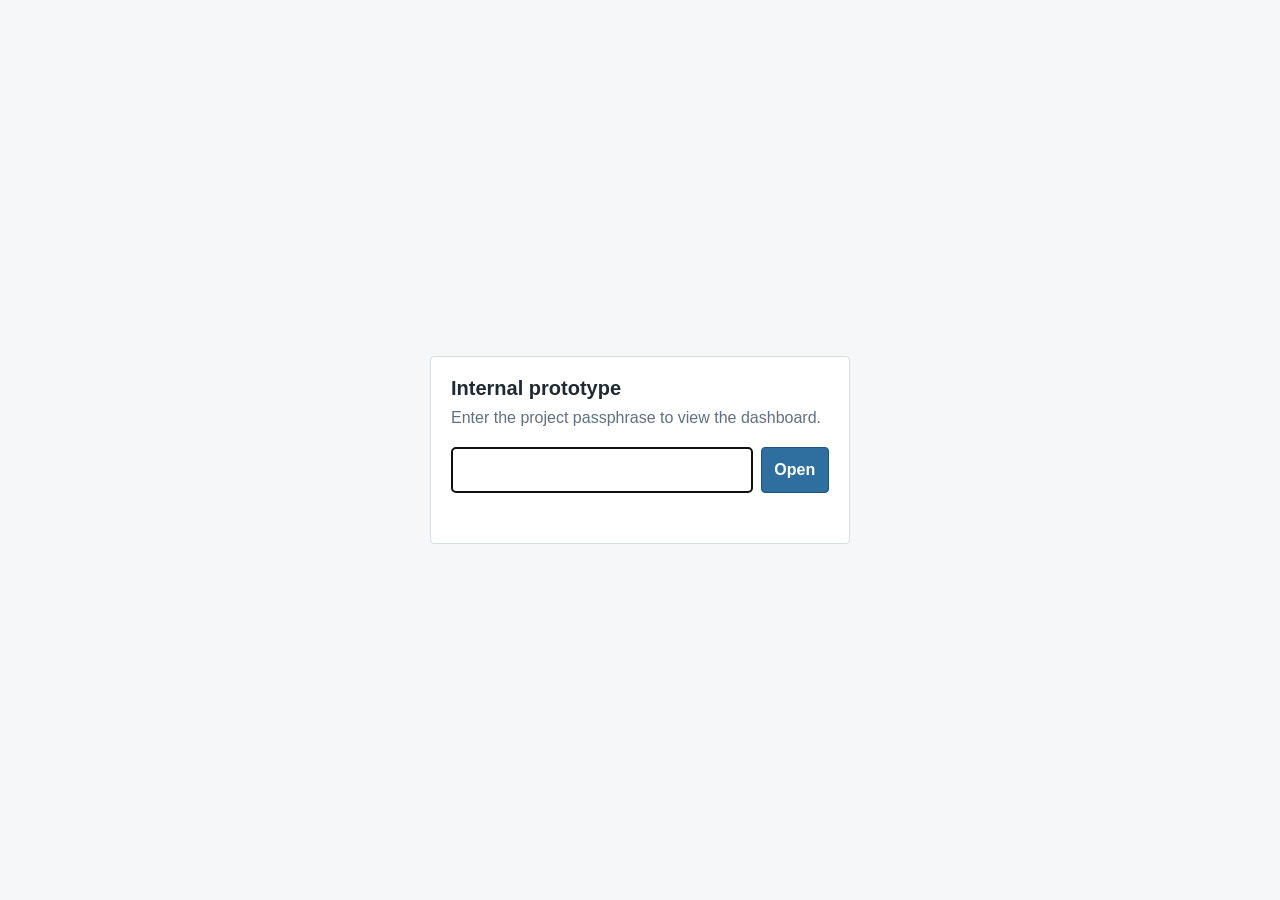
==== index.html @ 63919d55 "Website files in root folder" ====
<!DOCTYPE html>
<html lang="en">
<head>
  <meta charset="UTF-8">
  <meta name="viewport" content="width=device-width, initial-scale=1.0">
  <meta name="robots" content="noindex, nofollow">
  <meta name="description" content="IP3 bus-bunching prototype.">
  <title>IP3 Bus Bunching Prototype</title>
  <link rel="stylesheet" href="assets/styles.css">
</head>
<body class="locked">
  <div class="access-gate" role="dialog" aria-modal="true" aria-labelledby="access-title">
    <form class="access-panel" id="accessForm">
      <h1 id="access-title">Internal prototype</h1>
      <p>Enter the project passphrase to view the dashboard.</p>
      <div class="access-row">
        <input id="accessPassword" type="password" autocomplete="current-password" aria-label="Passphrase">
        <button type="submit">Open</button>
      </div>
      <div class="access-error" id="accessError" aria-live="polite"></div>
    </form>
  </div>
  <div class="site-shell">
    <header class="top-header">
  <div class="header-inner">
    <div class="brand-group">
      <div class="agency-mark">
        <img src="assets/DOT-logo-2.png" alt="U.S. Department of Transportation logo">
      </div>
      <div>
        <div class="brand-title">U.S. Department of Transportation</div>
        <div class="brand-subtitle">Volpe Center IP3 Transit Analytics</div>
      </div>
    </div>
    
  </div>
</header>
    
<section class="hero">
  <div class="section-inner">
    <div class="hero-content">
      <p class="eyebrow">IP3</p>
      <h1>Bus Bunching Prototype</h1>
      <p>Select a partner agency.</p>
    </div>
  </div>
</section>

<main>
  <div class="section-inner">
    <section class="section" aria-labelledby="agency-heading">
      <div class="section-heading">
        <h2 id="agency-heading">Partner Agencies</h2>
      </div>
      <div class="agency-grid">
        
<a href="agencies/madison-metro.html" class="agency-card">
  <div class="card-top">
    <span class="card-kicker">Madison, Wisconsin</span>
    <span class="status ">Open</span>
  </div>
  <h3>Madison Metro Transit</h3>
  <span class="card-action">Open agency page <span class="arrow" aria-hidden="true">&rarr;</span></span>
</a>
<a href="agencies/appalcart.html" class="agency-card">
  <div class="card-top">
    <span class="card-kicker">Boone, North Carolina</span>
    <span class="status ">Open</span>
  </div>
  <h3>AppalCart</h3>
  <span class="card-action">Open agency page <span class="arrow" aria-hidden="true">&rarr;</span></span>
</a>
      </div>
    </section>
  </div>
</main>

    <footer class="footer">Internal IP3 bus-bunching prototype. Generated from local analysis exports.</footer>
  </div>
  <script>
    (() => {
      const allowed = "ip3-oct1";
      const key = "ip3_bus_bunching_access";
      const unlock = () => document.body.classList.remove("locked");
      if (window.localStorage.getItem(key) === "ok") unlock();
      const form = document.getElementById("accessForm");
      const input = document.getElementById("accessPassword");
      const error = document.getElementById("accessError");
      form.addEventListener("submit", (event) => {
        event.preventDefault();
        if ((input.value || "").trim().toLowerCase() === allowed) {
          window.localStorage.setItem(key, "ok");
          unlock();
        } else {
          error.textContent = "Incorrect passphrase.";
          input.select();
        }
      });
      input.focus();
    })();
  </script>
</body>
</html>
---- assets/styles.css ----
:root {
  --navy: #1f2d3a;
  --blue: #2f6f9f;
  --blue-dark: #1f547a;
  --ink: #1f2933;
  --muted: #607080;
  --paper: #ffffff;
  --soft: #f6f7f9;
  --border: #d6dde3;
  --green: #2d7d59;
  --amber: #b35c00;
  --aqua: #0f766e;
  --plum: #6d4c71;
  --shadow: none;
}

* { box-sizing: border-box; }

body {
  min-height: 100vh;
  margin: 0;
  color: var(--ink);
  background: var(--soft);
  font-family: "Public Sans", "Segoe UI", Arial, sans-serif;
  line-height: 1.55;
}

a { color: inherit; }

.top-header {
  color: var(--ink);
  background: #ffffff;
  border-top: 4px solid var(--blue);
  border-bottom: 1px solid var(--border);
}

.header-inner,
.section-inner {
  width: min(1180px, calc(100% - 2rem));
  margin: 0 auto;
}

.header-inner {
  display: flex;
  min-height: 76px;
  align-items: center;
  justify-content: space-between;
  gap: 16px;
}

.brand-group {
  display: flex;
  align-items: center;
  gap: 14px;
}

.agency-mark {
  display: flex;
  width: 54px;
  height: 54px;
  padding: 3px;
  flex: 0 0 auto;
  align-items: center;
  justify-content: center;
  background: #ffffff;
  border: 1px solid var(--border);
}

.agency-mark img {
  display: block;
  width: 100%;
  height: 100%;
  object-fit: contain;
}

.brand-title {
  font-size: 1.05rem;
  font-weight: 750;
}

.brand-subtitle {
  margin-top: 2px;
  color: var(--muted);
  font-size: 0.82rem;
}

.nav-link {
  color: var(--blue);
  font-size: 0.9rem;
  font-weight: 700;
  text-decoration: none;
}

.nav-link:hover { text-decoration: underline; }

.hero {
  color: var(--ink);
  background: #ffffff;
  border-bottom: 1px solid var(--border);
}

.hero .section-inner {
  display: grid;
  min-height: 0;
  padding: 2rem 0;
  align-items: start;
  gap: 2rem;
}

.hero-content { max-width: 870px; }

.eyebrow {
  margin: 0 0 0.75rem;
  color: var(--muted);
  font-size: 0.78rem;
  font-weight: 800;
  letter-spacing: 0.14em;
  text-transform: uppercase;
}

h1 {
  margin: 0;
  font-size: clamp(1.75rem, 3vw, 2.35rem);
  line-height: 1.15;
}

.hero p:last-child {
  max-width: 780px;
  margin: 0.65rem 0 0;
  color: var(--muted);
  font-size: 1rem;
}

main { padding: 1.5rem 0 3rem; }

.section {
  margin-top: 1.5rem;
}

.section:first-child { margin-top: 0; }

.section-heading {
  margin-bottom: 1rem;
}

.section-heading h2 {
  margin: 0;
  color: var(--navy);
  font-size: clamp(1.45rem, 3vw, 2rem);
}

.section-heading p {
  max-width: 820px;
  margin: 0.35rem 0 0;
  color: var(--muted);
}

.agency-grid {
  display: grid;
  grid-template-columns: repeat(2, minmax(0, 1fr));
  gap: 1rem;
}

.agency-card,
.panel,
.metric,
.definition,
.bar-chart,
.map-panel,
.table-panel {
  background: var(--paper);
  border: 1px solid var(--border);
  border-radius: 4px;
  box-shadow: none;
}

.agency-card {
  display: flex;
  min-height: 150px;
  padding: 1rem;
  flex-direction: column;
  text-decoration: none;
  border-top: 4px solid var(--blue);
  transition: transform 160ms ease, box-shadow 160ms ease, border-color 160ms ease;
}

.agency-card:hover {
  transform: none;
  border-top-color: var(--blue-dark);
  box-shadow: var(--shadow);
}

.agency-card:focus-visible {
  outline: 3px solid rgba(29, 112, 184, 0.35);
  outline-offset: 4px;
}

.card-kicker,
.status {
  font-size: 0.72rem;
  font-weight: 800;
  letter-spacing: 0.08em;
  text-transform: uppercase;
}

.card-kicker { color: var(--muted); }

.status {
  display: inline-flex;
  width: fit-content;
  padding: 0.28rem 0.48rem;
  color: #0b4f32;
  background: #e8f4ee;
  border-radius: 3px;
}

.status.pending { color: #6f3b00; background: #fff1d6; }
.status.profile { color: #4b3a52; background: #efe7f1; }

.card-top {
  display: flex;
  justify-content: space-between;
  gap: 0.75rem;
  align-items: flex-start;
}

.agency-card h3 {
  margin: 1.1rem 0 0.4rem;
  color: var(--navy);
  font-size: 1.28rem;
  line-height: 1.25;
}

.agency-card p {
  margin: 0;
  color: var(--muted);
  font-size: 0.93rem;
}

.card-stats {
  display: grid;
  grid-template-columns: repeat(2, minmax(0, 1fr));
  gap: 0.6rem;
  margin: 1.1rem 0;
}

.mini-stat strong {
  display: block;
  color: var(--ink);
  font-size: 1.05rem;
}

.mini-stat span {
  color: var(--muted);
  font-size: 0.76rem;
}

.card-action {
  display: flex;
  margin-top: auto;
  align-items: center;
  justify-content: space-between;
  color: var(--blue);
  font-weight: 750;
}

.arrow { transition: transform 160ms ease; }
.agency-card:hover .arrow { transform: translateX(4px); }

.metrics-grid {
  display: grid;
  grid-template-columns: repeat(4, minmax(0, 1fr));
  gap: 1rem;
}

.metric {
  padding: 0.9rem;
  min-height: 104px;
}

.metric span {
  display: block;
  color: var(--muted);
  font-size: 0.78rem;
  font-weight: 750;
  letter-spacing: 0.06em;
  text-transform: uppercase;
}

.metric strong {
  display: block;
  margin-top: 0.35rem;
  color: var(--navy);
  font-size: clamp(1.35rem, 2.4vw, 1.75rem);
  line-height: 1.05;
}

.metric small {
  display: block;
  margin-top: 0.45rem;
  color: var(--muted);
}

.two-col {
  display: grid;
  grid-template-columns: minmax(0, 1.15fr) minmax(300px, 0.85fr);
  gap: 1rem;
  align-items: start;
}

.panel { padding: 1.25rem; }

.panel h2,
.panel h3,
.bar-chart h3,
.table-panel h3,
.map-panel h3,
.chart-panel h3 {
  margin: 0 0 0.65rem;
  color: var(--navy);
}

.panel p {
  color: var(--muted);
  margin: 0.45rem 0 0;
}

.definition-grid {
  display: grid;
  grid-template-columns: repeat(3, minmax(0, 1fr));
  gap: 1rem;
}

.definition {
  padding: 1rem;
}

.definition h3 {
  margin: 0 0 0.4rem;
  color: var(--navy);
}

.definition p {
  margin: 0;
  color: var(--muted);
  font-size: 0.94rem;
}

.bar-chart,
.table-panel,
.map-panel,
.chart-panel {
  padding: 1rem;
}

.bar-row {
  display: grid;
  grid-template-columns: minmax(84px, 0.34fr) minmax(0, 1fr) minmax(74px, auto);
  gap: 0.7rem;
  align-items: center;
  margin: 0.58rem 0;
  font-size: 0.9rem;
}

.bar-label {
  overflow-wrap: anywhere;
  font-weight: 700;
}

.bar-track {
  height: 12px;
  overflow: hidden;
  background: #e7eef5;
  border-radius: 999px;
}

.bar-fill {
  height: 100%;
  min-width: 2px;
  background: var(--blue);
}

.bar-value {
  color: var(--muted);
  text-align: right;
  font-variant-numeric: tabular-nums;
}

.map-svg {
  display: block;
  width: 100%;
  min-height: 300px;
  background: #e9f0f3;
  border: 1px solid var(--border);
  border-radius: 8px;
}

.map-note {
  margin: 0.6rem 0 0;
  color: var(--muted);
  font-size: 0.85rem;
}

.snapshot-grid {
  display: grid;
  grid-template-columns: repeat(3, minmax(0, 1fr));
  gap: 0.8rem;
}

.snapshot-item {
  min-height: 90px;
  padding: 0.85rem;
  background: #f7fafc;
  border: 1px solid var(--border);
  border-radius: 8px;
}

.snapshot-item span {
  display: block;
  color: var(--muted);
  font-size: 0.74rem;
  font-weight: 800;
  letter-spacing: 0.06em;
  text-transform: uppercase;
}

.snapshot-item strong {
  display: block;
  margin-top: 0.3rem;
  color: var(--navy);
  font-size: 1.24rem;
  line-height: 1.15;
}

.snapshot-item small {
  display: block;
  margin-top: 0.35rem;
  color: var(--muted);
}

.status-dot {
  display: inline-block;
  width: 0.72rem;
  height: 0.72rem;
  margin-right: 0.35rem;
  background: var(--amber);
  border-radius: 999px;
}

.status-dot.fresh { background: var(--green); }
.status-dot.recent { background: var(--blue); }

.svg-chart {
  display: block;
  width: 100%;
  height: auto;
  min-height: 240px;
  background: #fbfdff;
  border: 1px solid var(--border);
  border-radius: 8px;
}

.chart-legend {
  display: flex;
  flex-wrap: wrap;
  gap: 0.75rem;
  margin: 0.55rem 0 0;
  color: var(--muted);
  font-size: 0.84rem;
}

.legend-swatch {
  display: inline-block;
  width: 0.85rem;
  height: 0.85rem;
  margin-right: 0.3rem;
  vertical-align: -0.12rem;
  border-radius: 2px;
}

.heatmap {
  display: grid;
  gap: 3px;
  overflow-x: auto;
  padding: 0.25rem 0 0.1rem;
}

.heatmap.route-hour { grid-template-columns: minmax(72px, 0.8fr) repeat(24, minmax(22px, 1fr)); }
.heatmap.weekday-hour { grid-template-columns: minmax(88px, 0.8fr) repeat(24, minmax(22px, 1fr)); }

.heat-cell,
.heat-label {
  min-height: 24px;
  padding: 0.22rem 0.28rem;
  border-radius: 4px;
  font-size: 0.74rem;
  text-align: center;
}

.heat-label {
  color: var(--muted);
  font-weight: 750;
  text-align: left;
}

.heat-head {
  color: var(--muted);
  font-size: 0.68rem;
  font-weight: 750;
  text-align: center;
}

.heat-cell {
  color: #102f4e;
  background: #edf3f8;
  font-variant-numeric: tabular-nums;
}

.full-span { grid-column: 1 / -1; }

table {
  width: 100%;
  border-collapse: collapse;
  font-size: 0.91rem;
}

th,
td {
  padding: 0.68rem 0.55rem;
  border-bottom: 1px solid var(--border);
  text-align: left;
  vertical-align: top;
}

th {
  color: var(--navy);
  font-size: 0.76rem;
  letter-spacing: 0.07em;
  text-transform: uppercase;
}

td.num { text-align: right; font-variant-numeric: tabular-nums; }

.callout {
  padding: 1rem;
  color: #4e3200;
  background: #fff5dc;
  border: 1px solid #f0d48f;
  border-radius: 8px;
}

.footer {
  padding: 1.4rem 1rem;
  color: var(--muted);
  background: #ffffff;
  border-top: 1px solid var(--border);
  font-size: 0.84rem;
  text-align: center;
}

.access-gate {
  position: fixed;
  inset: 0;
  z-index: 9999;
  display: none;
  align-items: center;
  justify-content: center;
  padding: 1rem;
  background: rgba(246, 247, 249, 0.96);
}

body.locked .access-gate { display: flex; }
body.locked .site-shell { display: none; }

.access-panel {
  width: min(420px, 100%);
  padding: 1.25rem;
  background: #ffffff;
  border: 1px solid var(--border);
  border-radius: 4px;
}

.access-panel h1 {
  margin: 0 0 0.4rem;
  font-size: 1.25rem;
}

.access-panel p {
  margin: 0 0 1rem;
  color: var(--muted);
}

.access-row {
  display: flex;
  gap: 0.5rem;
}

.access-row input {
  min-width: 0;
  flex: 1;
  padding: 0.6rem;
  border: 1px solid var(--border);
  border-radius: 4px;
  font: inherit;
}

.access-row button {
  padding: 0.6rem 0.8rem;
  color: #ffffff;
  background: var(--blue);
  border: 1px solid var(--blue-dark);
  border-radius: 4px;
  font: inherit;
  font-weight: 700;
}

.access-error {
  min-height: 1.2rem;
  margin-top: 0.7rem;
  color: #8a1f11;
  font-size: 0.9rem;
}

@media (max-width: 1020px) {
  .agency-grid,
  .metrics-grid { grid-template-columns: repeat(2, minmax(0, 1fr)); }
  .two-col { grid-template-columns: 1fr; }
}

@media (max-width: 640px) {
  .header-inner { align-items: flex-start; flex-direction: column; padding: 0.85rem 0; }
  .agency-grid,
  .metrics-grid,
  .definition-grid,
  .snapshot-grid { grid-template-columns: 1fr; }
  .hero .section-inner { min-height: 310px; }
  .bar-row { grid-template-columns: minmax(76px, 0.45fr) minmax(0, 1fr) minmax(58px, auto); }
}

@media (prefers-reduced-motion: reduce) {
  .agency-card,
  .arrow { transition: none; }
}
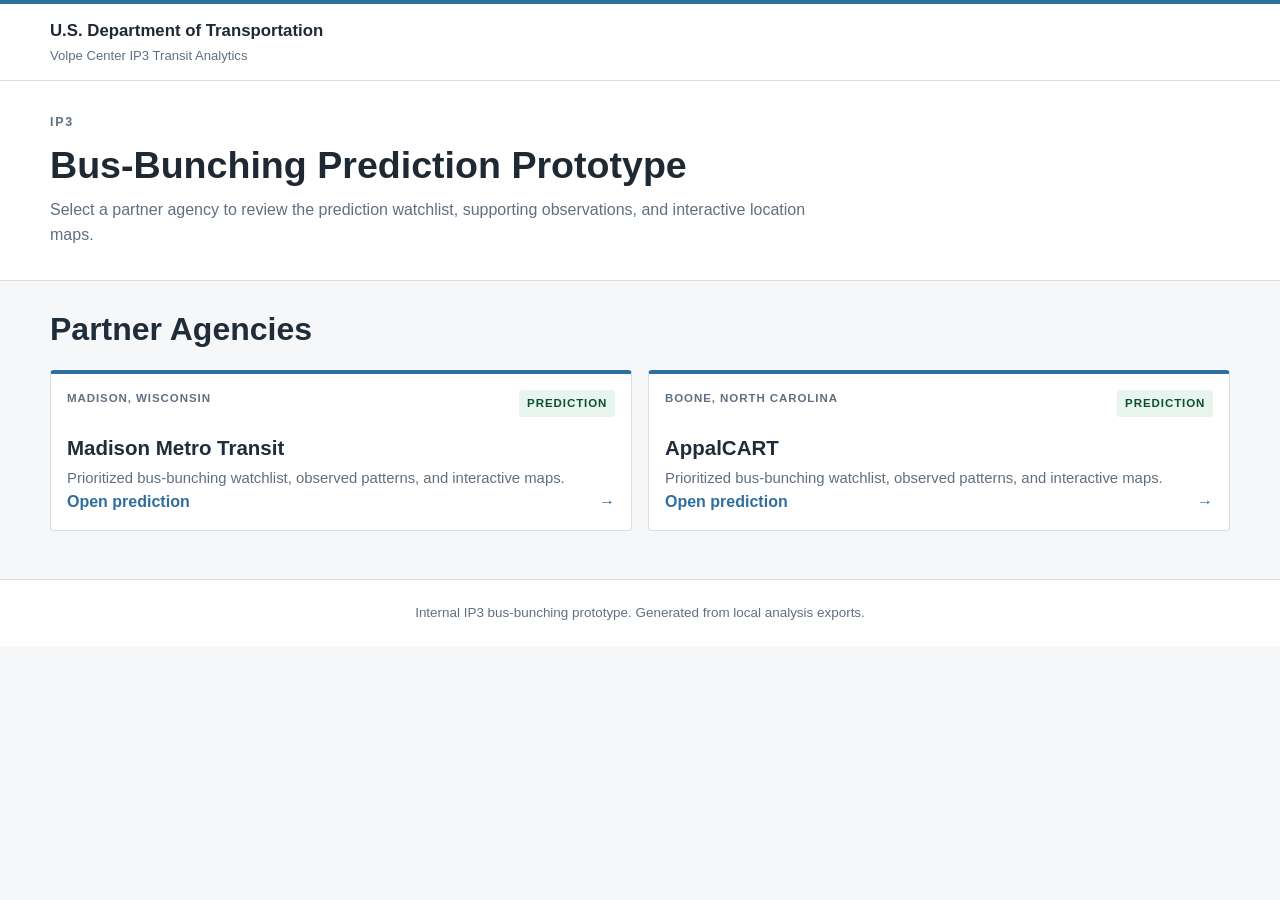
==== commit 78416e24: "Website Updates Removed passphrase, USDOT logos, updating terms to SI" ====
--- a/index.html
+++ b/index.html
@@ -7,26 +7,13 @@
   <meta name="description" content="IP3 bus-bunching prototype.">
   <title>IP3 Bus Bunching Prototype</title>
   <link rel="stylesheet" href="assets/styles.css">
+  
 </head>
-<body class="locked">
-  <div class="access-gate" role="dialog" aria-modal="true" aria-labelledby="access-title">
-    <form class="access-panel" id="accessForm">
-      <h1 id="access-title">Internal prototype</h1>
-      <p>Enter the project passphrase to view the dashboard.</p>
-      <div class="access-row">
-        <input id="accessPassword" type="password" autocomplete="current-password" aria-label="Passphrase">
-        <button type="submit">Open</button>
-      </div>
-      <div class="access-error" id="accessError" aria-live="polite"></div>
-    </form>
-  </div>
+<body>
   <div class="site-shell">
     <header class="top-header">
   <div class="header-inner">
     <div class="brand-group">
-      <div class="agency-mark">
-        <img src="assets/DOT-logo-2.png" alt="U.S. Department of Transportation logo">
-      </div>
       <div>
         <div class="brand-title">U.S. Department of Transportation</div>
         <div class="brand-subtitle">Volpe Center IP3 Transit Analytics</div>
@@ -40,8 +27,8 @@
   <div class="section-inner">
     <div class="hero-content">
       <p class="eyebrow">IP3</p>
-      <h1>Bus Bunching Prototype</h1>
-      <p>Select a partner agency.</p>
+      <h1>Bus-Bunching Prediction Prototype</h1>
+      <p>Select a partner agency to review the prediction watchlist, supporting observations, and interactive location maps.</p>
     </div>
   </div>
 </section>
@@ -57,18 +44,20 @@
 <a href="agencies/madison-metro.html" class="agency-card">
   <div class="card-top">
     <span class="card-kicker">Madison, Wisconsin</span>
-    <span class="status ">Open</span>
+    <span class="status ">Prediction</span>
   </div>
   <h3>Madison Metro Transit</h3>
-  <span class="card-action">Open agency page <span class="arrow" aria-hidden="true">&rarr;</span></span>
+  <p>Prioritized bus-bunching watchlist, observed patterns, and interactive maps.</p>
+  <span class="card-action">Open prediction <span class="arrow" aria-hidden="true">&rarr;</span></span>
 </a>
 <a href="agencies/appalcart.html" class="agency-card">
   <div class="card-top">
     <span class="card-kicker">Boone, North Carolina</span>
-    <span class="status ">Open</span>
+    <span class="status ">Prediction</span>
   </div>
-  <h3>AppalCart</h3>
-  <span class="card-action">Open agency page <span class="arrow" aria-hidden="true">&rarr;</span></span>
+  <h3>AppalCART</h3>
+  <p>Prioritized bus-bunching watchlist, observed patterns, and interactive maps.</p>
+  <span class="card-action">Open prediction <span class="arrow" aria-hidden="true">&rarr;</span></span>
 </a>
       </div>
     </section>
@@ -77,27 +66,6 @@
 
     <footer class="footer">Internal IP3 bus-bunching prototype. Generated from local analysis exports.</footer>
   </div>
-  <script>
-    (() => {
-      const allowed = "ip3-oct1";
-      const key = "ip3_bus_bunching_access";
-      const unlock = () => document.body.classList.remove("locked");
-      if (window.localStorage.getItem(key) === "ok") unlock();
-      const form = document.getElementById("accessForm");
-      const input = document.getElementById("accessPassword");
-      const error = document.getElementById("accessError");
-      form.addEventListener("submit", (event) => {
-        event.preventDefault();
-        if ((input.value || "").trim().toLowerCase() === allowed) {
-          window.localStorage.setItem(key, "ok");
-          unlock();
-        } else {
-          error.textContent = "Incorrect passphrase.";
-          input.select();
-        }
-      });
-      input.focus();
-    })();
-  </script>
+  
 </body>
 </html>
--- a/assets/styles.css
+++ b/assets/styles.css
@@ -54,25 +54,6 @@
   gap: 14px;
 }
 
-.agency-mark {
-  display: flex;
-  width: 54px;
-  height: 54px;
-  padding: 3px;
-  flex: 0 0 auto;
-  align-items: center;
-  justify-content: center;
-  background: #ffffff;
-  border: 1px solid var(--border);
-}
-
-.agency-mark img {
-  display: block;
-  width: 100%;
-  height: 100%;
-  object-fit: contain;
-}
-
 .brand-title {
   font-size: 1.05rem;
   font-weight: 750;
@@ -353,6 +334,181 @@
   padding: 1rem;
 }
 
+.table-panel {
+  max-width: 100%;
+  overflow-x: auto;
+}
+
+.prediction-feature {
+  padding: 1.25rem;
+  background: #ffffff;
+  border: 2px solid rgba(47, 111, 159, 0.28);
+  border-left: 6px solid var(--blue);
+}
+
+.prediction-feature .eyebrow {
+  margin-bottom: 0.4rem;
+  color: var(--blue-dark);
+}
+
+.prediction-feature h2 {
+  margin: 0;
+  color: var(--navy);
+  font-size: clamp(1.55rem, 3vw, 2.1rem);
+}
+
+.prediction-feature p {
+  max-width: 880px;
+  margin: 0.55rem 0 0;
+  color: var(--ink);
+}
+
+.prediction-feature .snapshot-grid {
+  margin-top: 1rem;
+}
+
+.prediction-tables {
+  grid-template-columns: 1fr;
+  align-items: stretch;
+}
+
+.tab-list {
+  display: inline-flex;
+  flex-wrap: wrap;
+  gap: 0.35rem;
+  padding: 0.35rem;
+  background: #e9f0f3;
+  border: 1px solid var(--border);
+  border-radius: 6px;
+}
+
+.tab-button {
+  min-height: 2.5rem;
+  padding: 0.58rem 0.85rem;
+  color: var(--ink);
+  background: transparent;
+  border: 1px solid transparent;
+  border-radius: 4px;
+  font: inherit;
+  font-weight: 750;
+  cursor: pointer;
+}
+
+.tab-button[aria-selected="true"] {
+  color: var(--navy);
+  background: #ffffff;
+  border-color: var(--border);
+  box-shadow: 0 1px 2px rgba(16, 47, 78, 0.08);
+}
+
+.tab-panel[hidden] {
+  display: none;
+}
+
+.prediction-map-layout {
+  display: grid;
+  grid-template-columns: minmax(0, 2fr) minmax(260px, 1fr);
+  gap: 1rem;
+  align-items: stretch;
+}
+
+.prediction-map-card {
+  padding: 1rem;
+}
+
+.prediction-map {
+  display: block;
+  width: 100%;
+  height: min(58vh, 560px);
+  min-height: 380px;
+  background: #eef4f7;
+  border: 1px solid var(--border);
+  border-radius: 8px;
+}
+
+.prediction-map-fallback[hidden] {
+  display: none;
+}
+
+.prediction-map-list {
+  display: grid;
+  gap: 0.6rem;
+  margin: 0.75rem 0 0;
+  padding: 0;
+  list-style: none;
+}
+
+.prediction-map-list li {
+  padding: 0.7rem;
+  background: #f7fafc;
+  border: 1px solid var(--border);
+  border-radius: 6px;
+}
+
+.priority-chip {
+  display: inline-flex;
+  width: fit-content;
+  margin-bottom: 0.3rem;
+  padding: 0.18rem 0.42rem;
+  color: #ffffff;
+  background: var(--blue);
+  border-radius: 3px;
+  font-size: 0.73rem;
+  font-weight: 800;
+  letter-spacing: 0.04em;
+  text-transform: uppercase;
+}
+
+.priority-chip.high { background: #a93d33; }
+.priority-chip.medium { background: #9a5b00; }
+.priority-chip.monitor { background: var(--blue); }
+
+.visual-image {
+  display: block;
+  width: 100%;
+  height: auto;
+  border: 1px solid var(--border);
+  background: #ffffff;
+}
+
+.visual-link {
+  display: inline-flex;
+  width: fit-content;
+  margin-top: 0.8rem;
+  padding: 0.62rem 0.85rem;
+  align-items: center;
+  justify-content: center;
+  color: #ffffff;
+  background: var(--blue);
+  border: 1px solid var(--blue-dark);
+  border-radius: 4px;
+  font-weight: 700;
+  line-height: 1.2;
+  text-decoration: none;
+}
+
+.visual-link:hover {
+  background: var(--blue-dark);
+  text-decoration: none;
+}
+
+.visual-link.secondary {
+  color: var(--blue);
+  background: #ffffff;
+  border-color: var(--border);
+}
+
+.visual-link.secondary:hover {
+  color: #ffffff;
+  background: var(--blue-dark);
+  border-color: var(--blue-dark);
+}
+
+.visual-link:focus-visible {
+  outline: 3px solid rgba(29, 112, 184, 0.35);
+  outline-offset: 3px;
+}
+
 .bar-row {
   display: grid;
   grid-template-columns: minmax(84px, 0.34fr) minmax(0, 1fr) minmax(74px, auto);
@@ -395,6 +551,116 @@
   border-radius: 8px;
 }
 
+.route-map-panel {
+  padding: 0;
+  overflow: hidden;
+}
+
+.route-map-workspace {
+  display: grid;
+  grid-template-columns: minmax(0, 2fr) minmax(280px, 1fr);
+  gap: 1rem;
+  align-items: stretch;
+}
+
+.route-map-side {
+  display: flex;
+  flex-direction: column;
+  gap: 0.75rem;
+  min-height: 100%;
+}
+
+.route-map-side h2,
+.route-map-side p {
+  margin: 0;
+}
+
+.watchlist {
+  display: grid;
+  gap: 0.7rem;
+  margin: 0;
+  padding: 0;
+  list-style: none;
+}
+
+.watchlist li {
+  padding: 0.75rem;
+  background: #f7fafc;
+  border: 1px solid var(--border);
+  border-radius: 6px;
+}
+
+.watchlist strong,
+.watchlist span,
+.watchlist small {
+  display: block;
+}
+
+.watchlist span {
+  margin-top: 0.3rem;
+  color: var(--ink);
+}
+
+.watchlist small {
+  margin-top: 0.32rem;
+  color: var(--muted);
+  line-height: 1.35;
+}
+
+.route-map-toolbar {
+  display: flex;
+  flex-wrap: wrap;
+  gap: 0.85rem;
+  padding: 1rem;
+  align-items: end;
+  background: #ffffff;
+  border-bottom: 1px solid var(--border);
+}
+
+.route-map-control {
+  display: grid;
+  gap: 0.25rem;
+  min-width: 180px;
+}
+
+.route-map-control span {
+  color: var(--muted);
+  font-size: 0.74rem;
+  font-weight: 800;
+  letter-spacing: 0.06em;
+  text-transform: uppercase;
+}
+
+.route-map-control select {
+  min-height: 2.45rem;
+  padding: 0.55rem 2rem 0.55rem 0.65rem;
+  color: var(--ink);
+  background: #ffffff;
+  border: 1px solid var(--border);
+  border-radius: 4px;
+  font: inherit;
+}
+
+.route-map-stats {
+  margin-left: auto;
+  color: var(--muted);
+  font-size: 0.88rem;
+}
+
+.route-map-canvas {
+  width: 100%;
+  height: min(68vh, 720px);
+  min-height: 460px;
+  background: #e9f0f3;
+}
+
+.route-map-actions {
+  display: flex;
+  flex-wrap: wrap;
+  gap: 0.65rem;
+  margin-top: 1rem;
+}
+
 .map-note {
   margin: 0.6rem 0 0;
   color: var(--muted);
@@ -405,6 +671,21 @@
   display: grid;
   grid-template-columns: repeat(3, minmax(0, 1fr));
   gap: 0.8rem;
+}
+
+.game-day-grid {
+  display: grid;
+  grid-template-columns: repeat(2, minmax(0, 1fr));
+  gap: 1rem;
+}
+
+.event-card h3 {
+  font-size: 1.1rem;
+}
+
+.event-card strong {
+  color: var(--navy);
+  font-size: 1.25rem;
 }
 
 .snapshot-item {
@@ -530,6 +811,7 @@
   border-bottom: 1px solid var(--border);
   text-align: left;
   vertical-align: top;
+  overflow-wrap: anywhere;
 }
 
 th {
@@ -558,73 +840,13 @@
   text-align: center;
 }
 
-.access-gate {
-  position: fixed;
-  inset: 0;
-  z-index: 9999;
-  display: none;
-  align-items: center;
-  justify-content: center;
-  padding: 1rem;
-  background: rgba(246, 247, 249, 0.96);
-}
-
-body.locked .access-gate { display: flex; }
-body.locked .site-shell { display: none; }
-
-.access-panel {
-  width: min(420px, 100%);
-  padding: 1.25rem;
-  background: #ffffff;
-  border: 1px solid var(--border);
-  border-radius: 4px;
-}
-
-.access-panel h1 {
-  margin: 0 0 0.4rem;
-  font-size: 1.25rem;
-}
-
-.access-panel p {
-  margin: 0 0 1rem;
-  color: var(--muted);
-}
-
-.access-row {
-  display: flex;
-  gap: 0.5rem;
-}
-
-.access-row input {
-  min-width: 0;
-  flex: 1;
-  padding: 0.6rem;
-  border: 1px solid var(--border);
-  border-radius: 4px;
-  font: inherit;
-}
-
-.access-row button {
-  padding: 0.6rem 0.8rem;
-  color: #ffffff;
-  background: var(--blue);
-  border: 1px solid var(--blue-dark);
-  border-radius: 4px;
-  font: inherit;
-  font-weight: 700;
-}
-
-.access-error {
-  min-height: 1.2rem;
-  margin-top: 0.7rem;
-  color: #8a1f11;
-  font-size: 0.9rem;
-}
-
 @media (max-width: 1020px) {
   .agency-grid,
   .metrics-grid { grid-template-columns: repeat(2, minmax(0, 1fr)); }
-  .two-col { grid-template-columns: 1fr; }
+  .two-col,
+  .route-map-workspace,
+  .prediction-map-layout { grid-template-columns: 1fr; }
+  .game-day-grid { grid-template-columns: 1fr; }
 }
 
 @media (max-width: 640px) {
@@ -635,6 +857,10 @@
   .snapshot-grid { grid-template-columns: 1fr; }
   .hero .section-inner { min-height: 310px; }
   .bar-row { grid-template-columns: minmax(76px, 0.45fr) minmax(0, 1fr) minmax(58px, auto); }
+  .route-map-toolbar { align-items: stretch; }
+  .route-map-control { width: 100%; }
+  .route-map-stats { width: 100%; margin-left: 0; }
+  .route-map-canvas { height: 62vh; min-height: 380px; }
 }
 
 @media (prefers-reduced-motion: reduce) {
